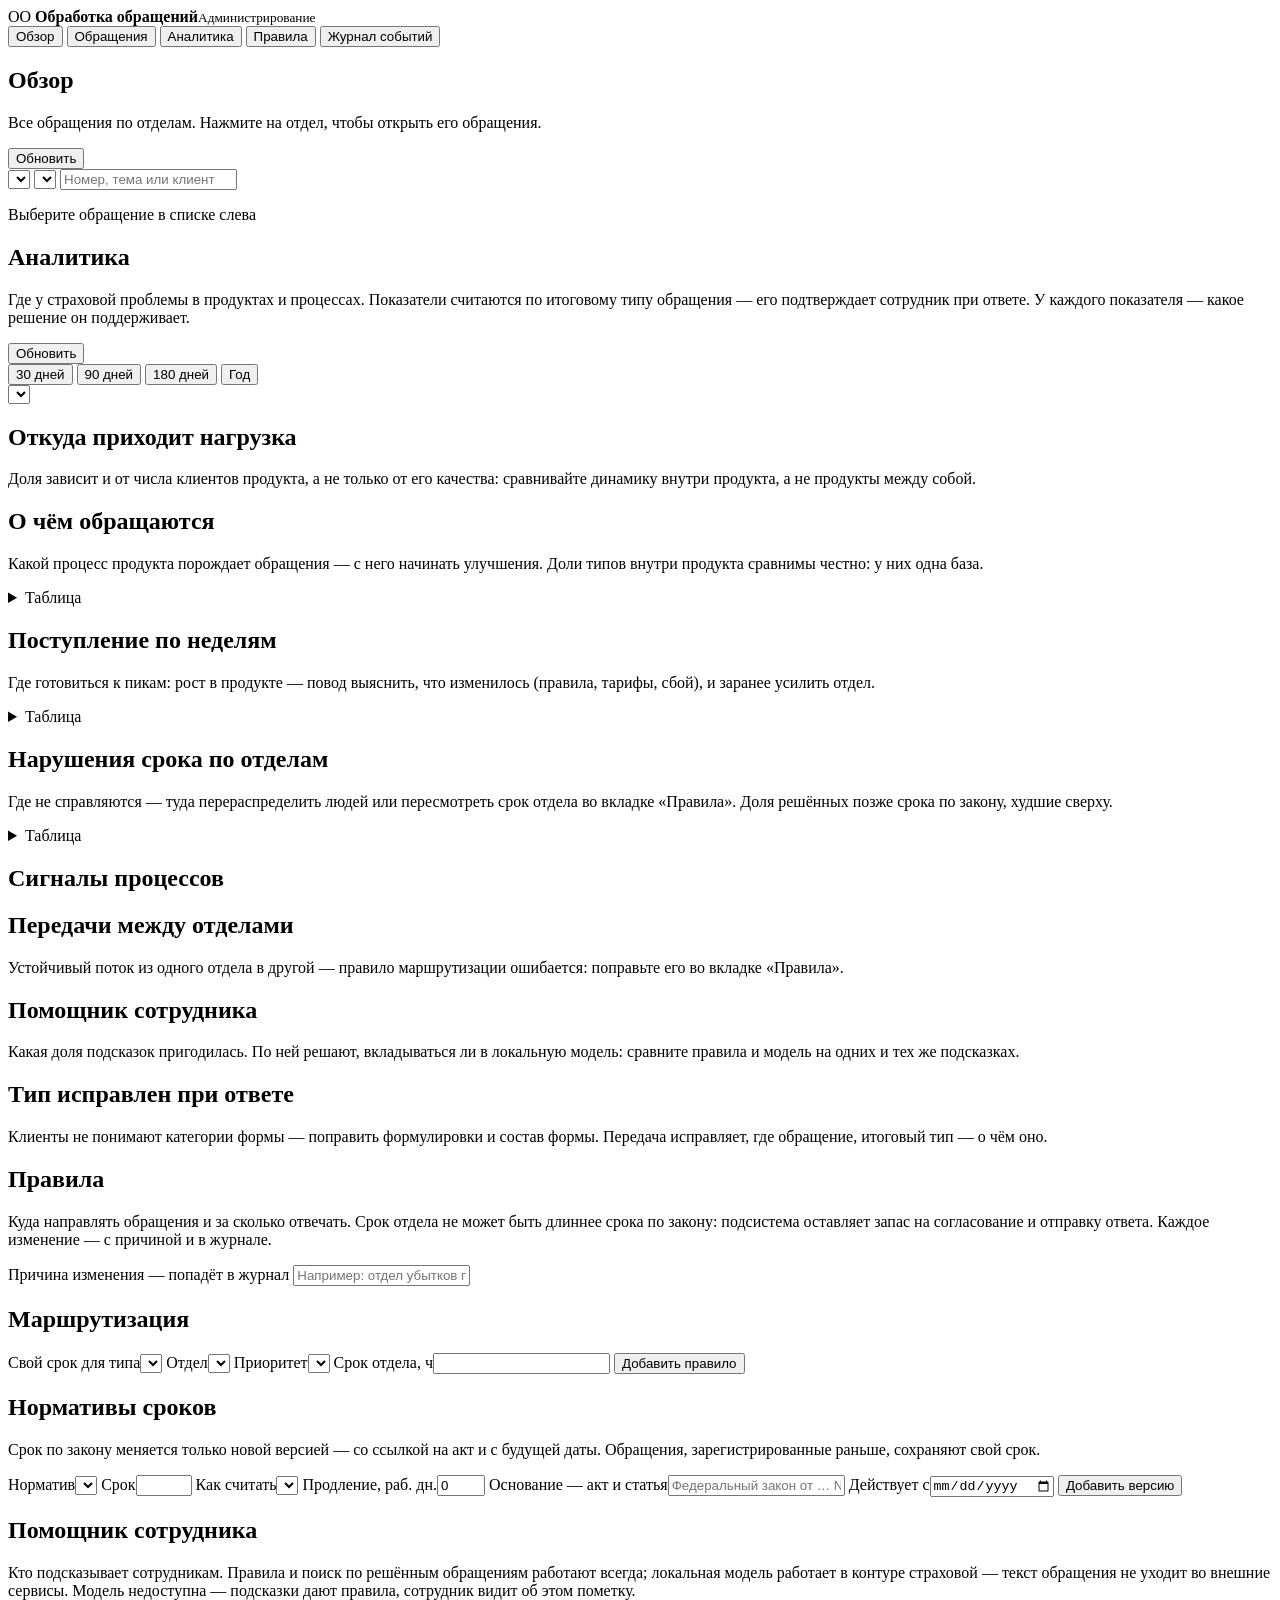
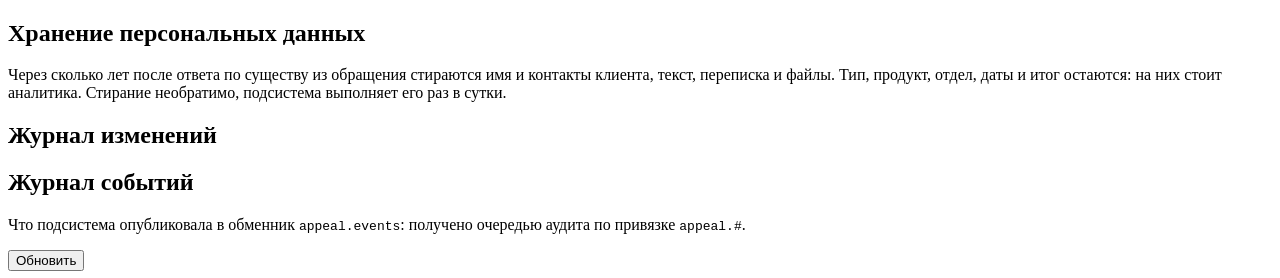
==== src/main/resources/static/admin.html @ 3dcd6af5 "feat: рабочее место: счётчик дел в заголовке вкладки и на «Сводке», сообщение о новом обращении и от" ====
<!doctype html>
<html lang="ru">
<head>
    <meta charset="utf-8">
    <meta name="viewport" content="width=device-width, initial-scale=1">
    <title>Администрирование — обработка обращений</title>
    <link rel="stylesheet" href="/styles.css?v=20261024-11">
</head>
<body class="app-page">
<header class="topbar admin-topbar">
    <div class="brand">
        <span class="brand-mark">ОО</span>
        <span><strong>Обработка обращений</strong><small>Администрирование</small></span>
    </div>
    <nav class="tabs">
        <button class="tab active" type="button" data-tab="overview">Обзор</button>
        <button class="tab" type="button" data-tab="appeals">Обращения</button>
        <button class="tab" type="button" data-tab="analytics">Аналитика</button>
        <button class="tab" type="button" data-tab="rules">Правила</button>
        <button class="tab" type="button" data-tab="events">Журнал событий</button>
    </nav>
    <div id="user-box" class="user-box"></div>
</header>

<main>
    <section id="overview-view" class="view active page">
        <div class="view-head">
            <div>
                <h1>Обзор</h1>
                <p class="muted">Все обращения по отделам. Нажмите на отдел, чтобы открыть его обращения.</p>
            </div>
            <button id="refresh-overview" class="btn" type="button">Обновить</button>
        </div>
        <div id="integrations" class="integrations"></div>
        <div id="metrics" class="metrics"></div>
        <div class="panel"><table id="by-department" class="table"></table></div>
    </section>

    <section id="appeals-view" class="view master-detail">
        <aside class="master">
            <div class="filters">
                <select id="filter-department"></select>
                <select id="filter-status"></select>
                <input id="filter-text" type="search" placeholder="Номер, тема или клиент">
            </div>
            <div id="admin-list" class="queue-list"></div>
        </aside>
        <article id="admin-card" class="detail"><p class="empty">Выберите обращение в списке слева</p></article>
    </section>

    <section id="analytics-view" class="view page wide-page">
        <div class="view-head">
            <div>
                <h1>Аналитика</h1>
                <p class="muted">Где у страховой проблемы в продуктах и процессах. Показатели считаются по итоговому типу
                    обращения — его подтверждает сотрудник при ответе. У каждого показателя — какое решение он поддерживает.</p>
            </div>
            <button id="refresh-analytics" class="btn" type="button">Обновить</button>
        </div>
        <div class="analytics-filters">
            <div id="analytics-period" class="chip-row" role="group" aria-label="Период">
                <button class="chip-button" type="button" data-days="30">30 дней</button>
                <button class="chip-button" type="button" data-days="90">90 дней</button>
                <button class="chip-button selected" type="button" data-days="180">180 дней</button>
                <button class="chip-button" type="button" data-days="365">Год</button>
            </div>
            <select id="analytics-product" aria-label="Вид страхования"></select>
            <p id="analytics-scope" class="muted small-text"></p>
        </div>

        <div id="analytics-body">
            <div id="analytics-kpi" class="metrics analytics-kpi"></div>
            <p id="analytics-empty" class="panel muted" hidden>За период обращений нет.</p>
            <div id="analytics-panels" class="analytics-grid">
                <section class="panel chart-panel">
                    <h2>Откуда приходит нагрузка</h2>
                    <p class="decision">Доля зависит и от числа клиентов продукта, а не только от его качества:
                        сравнивайте динамику внутри продукта, а не продукты между собой.</p>
                    <div id="analytics-products"></div>
                </section>
                <section class="panel chart-panel">
                    <h2 id="types-title">О чём обращаются</h2>
                    <p class="decision">Какой процесс продукта порождает обращения — с него начинать улучшения.
                        Доли типов внутри продукта сравнимы честно: у них одна база.</p>
                    <div id="analytics-types"></div>
                    <details class="table-view"><summary>Таблица</summary><div id="types-table"></div></details>
                </section>
                <section class="panel chart-panel span-2">
                    <h2>Поступление по неделям</h2>
                    <p class="decision">Где готовиться к пикам: рост в продукте — повод выяснить, что изменилось
                        (правила, тарифы, сбой), и заранее усилить отдел.</p>
                    <div id="analytics-weekly" class="chart-box"></div>
                    <p id="weekly-note" class="muted small-text"></p>
                    <details class="table-view"><summary>Таблица</summary><div id="weekly-table"></div></details>
                </section>
                <section class="panel chart-panel">
                    <h2>Нарушения срока по отделам</h2>
                    <p class="decision">Где не справляются — туда перераспределить людей или пересмотреть срок отдела
                        во вкладке «Правила». Доля решённых позже срока по закону, худшие сверху.</p>
                    <div id="analytics-departments"></div>
                    <p id="departments-scale" class="muted small-text"></p>
                    <details class="table-view"><summary>Таблица</summary><div id="departments-table"></div></details>
                </section>
                <section class="panel chart-panel">
                    <h2>Сигналы процессов</h2>
                    <ul id="analytics-signals" class="signal-list"></ul>
                </section>
                <section class="panel chart-panel">
                    <h2>Передачи между отделами</h2>
                    <p class="decision">Устойчивый поток из одного отдела в другой — правило маршрутизации ошибается:
                        поправьте его во вкладке «Правила».</p>
                    <p id="transfers-share" class="small-text"></p>
                    <div id="analytics-transfers"></div>
                </section>
                <section class="panel chart-panel">
                    <h2>Помощник сотрудника</h2>
                    <p class="decision">Какая доля подсказок пригодилась. По ней решают, вкладываться ли в локальную
                        модель: сравните правила и модель на одних и тех же подсказках.</p>
                    <div id="analytics-assistant"></div>
                </section>
                <section class="panel chart-panel">
                    <h2>Тип исправлен при ответе</h2>
                    <p class="decision">Клиенты не понимают категории формы — поправить формулировки и состав формы.
                        Передача исправляет, где обращение, итоговый тип — о чём оно.</p>
                    <p id="corrections-share" class="figure-line"></p>
                    <div id="analytics-corrections"></div>
                </section>
            </div>
        </div>
    </section>

    <section id="rules-view" class="view page wide-page">
        <div class="view-head">
            <div>
                <h1>Правила</h1>
                <p class="muted">Куда направлять обращения и за сколько отвечать. Срок отдела не может быть длиннее срока
                    по закону: подсистема оставляет запас на согласование и отправку ответа. Каждое изменение — с причиной
                    и в журнале.</p>
            </div>
        </div>
        <label class="reason-field">Причина изменения — попадёт в журнал
            <input id="settings-reason" maxlength="500" placeholder="Например: отдел убытков перегружен, ускоряем первичный разбор">
        </label>

        <section class="panel settings-block">
            <h2>Маршрутизация</h2>
            <div id="routing-uncovered"></div>
            <div class="table-scroll"><table id="routing-rules" class="table settings-table"></table></div>
            <form id="routing-add" class="settings-add">
                <label>Свой срок для типа<select name="type"></select></label>
                <label>Отдел<select name="departmentCode"></select></label>
                <label>Приоритет<select name="priority"></select></label>
                <label>Срок отдела, ч<input name="slaHours" type="number" min="1" required></label>
                <button class="btn" type="submit">Добавить правило</button>
            </form>
        </section>

        <section class="panel settings-block">
            <h2>Нормативы сроков</h2>
            <p class="muted small-text">Срок по закону меняется только новой версией — со ссылкой на акт и с будущей даты.
                Обращения, зарегистрированные раньше, сохраняют свой срок.</p>
            <div class="table-scroll"><table id="norms" class="table settings-table"></table></div>
            <form id="norm-add" class="settings-add">
                <label>Норматив<select name="code"></select></label>
                <label>Срок<input name="termDays" type="number" min="1" max="365" required></label>
                <label>Как считать<select name="counting"></select></label>
                <label>Продление, раб. дн.<input name="maxExtensionDays" type="number" min="0" max="30" value="0" required></label>
                <label class="wide">Основание — акт и статья<input name="legalBasis" maxlength="300" required
                       placeholder="Федеральный закон от … № …-ФЗ, ст. …"></label>
                <label>Действует с<input name="validFrom" type="date" required></label>
                <button class="btn" type="submit">Добавить версию</button>
            </form>
        </section>

        <section class="panel settings-block">
            <h2>Помощник сотрудника</h2>
            <p class="muted small-text">Кто подсказывает сотрудникам. Правила и поиск по решённым обращениям работают всегда;
                локальная модель работает в контуре страховой — текст обращения не уходит во внешние сервисы. Модель
                недоступна — подсказки дают правила, сотрудник видит об этом пометку.</p>
            <div id="assistant-settings"></div>
        </section>

        <section class="panel settings-block">
            <h2>Хранение персональных данных</h2>
            <p class="muted small-text">Через сколько лет после ответа по существу из обращения стираются имя и контакты
                клиента, текст, переписка и файлы. Тип, продукт, отдел, даты и итог остаются: на них стоит аналитика.
                Стирание необратимо, подсистема выполняет его раз в сутки.</p>
            <div id="retention-settings"></div>
        </section>

        <section class="panel settings-block">
            <h2>Журнал изменений</h2>
            <div id="settings-audit"></div>
        </section>
    </section>

    <section id="events-view" class="view page">
        <div class="view-head">
            <div>
                <h1>Журнал событий</h1>
                <p class="muted">Что подсистема опубликовала в обменник <code>appeal.events</code>: получено очередью аудита по привязке <code>appeal.#</code>.</p>
            </div>
            <button id="refresh-events" class="btn" type="button">Обновить</button>
        </div>
        <div id="events" class="panel"></div>
    </section>
</main>

<div id="toast" class="toast"></div>
<script src="/auth.js?v=20261024-11"></script>
<script src="/common.js?v=20261024-11"></script>
<script src="/admin.js?v=20261024-11"></script>
<script src="/analytics.js?v=20261024-11"></script>
</body>
</html>
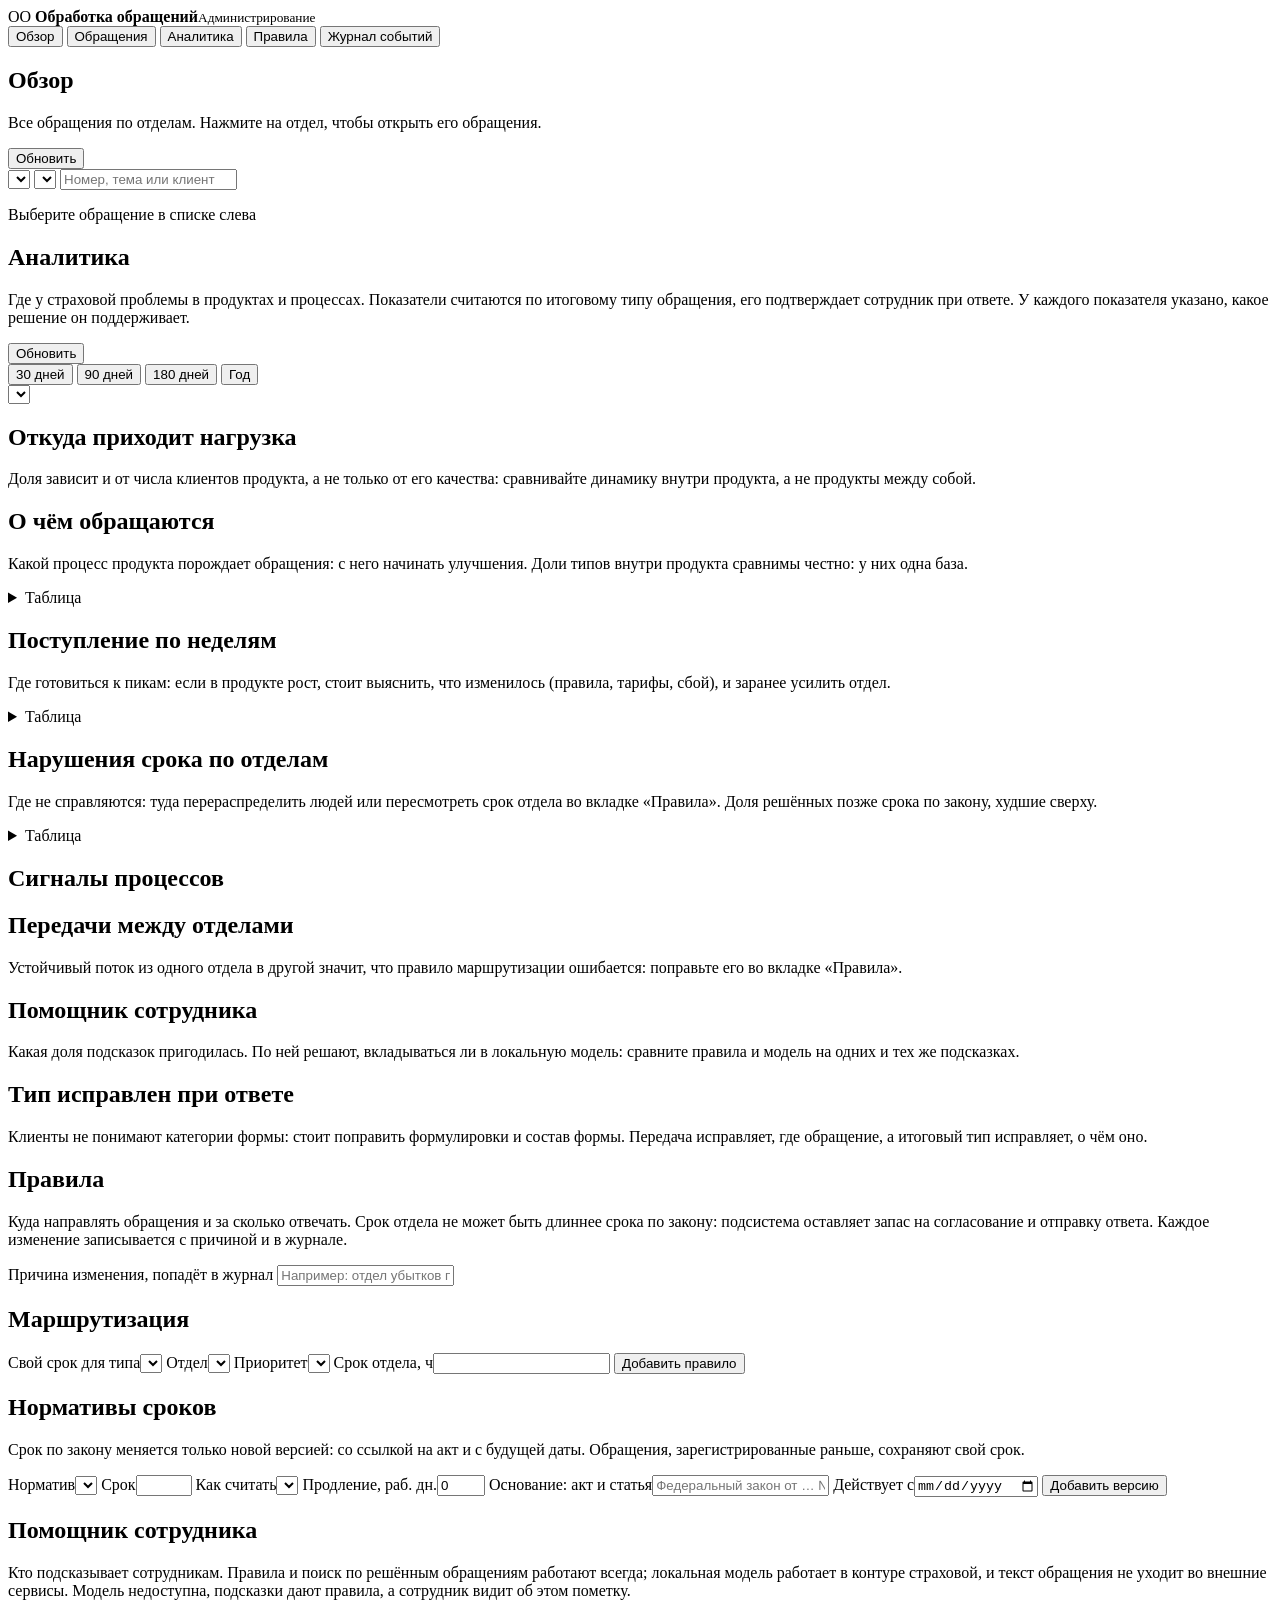
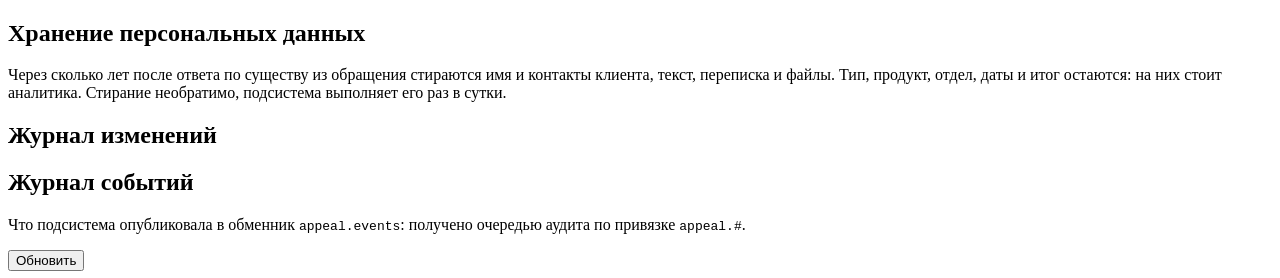
==== commit eba6d465: "style: тексты интерфейса, сообщения сервера и справочники помощника без лишних тире" ====
--- a/src/main/resources/static/admin.html
+++ b/src/main/resources/static/admin.html
@@ -3,8 +3,8 @@
 <head>
     <meta charset="utf-8">
     <meta name="viewport" content="width=device-width, initial-scale=1">
-    <title>Администрирование — обработка обращений</title>
-    <link rel="stylesheet" href="/styles.css?v=20261024-11">
+    <title>Администрирование · обработка обращений</title>
+    <link rel="stylesheet" href="/styles.css?v=20261024-16">
 </head>
 <body class="app-page">
 <header class="topbar admin-topbar">
@@ -39,9 +39,9 @@
     <section id="appeals-view" class="view master-detail">
         <aside class="master">
             <div class="filters">
-                <select id="filter-department"></select>
-                <select id="filter-status"></select>
-                <input id="filter-text" type="search" placeholder="Номер, тема или клиент">
+                <select id="filter-department" aria-label="Отдел"></select>
+                <select id="filter-status" aria-label="Статус"></select>
+                <input id="filter-text" type="search" placeholder="Номер, тема или клиент" aria-label="Поиск по номеру, теме или клиенту">
             </div>
             <div id="admin-list" class="queue-list"></div>
         </aside>
@@ -53,7 +53,7 @@
             <div>
                 <h1>Аналитика</h1>
                 <p class="muted">Где у страховой проблемы в продуктах и процессах. Показатели считаются по итоговому типу
-                    обращения — его подтверждает сотрудник при ответе. У каждого показателя — какое решение он поддерживает.</p>
+                    обращения, его подтверждает сотрудник при ответе. У каждого показателя указано, какое решение он поддерживает.</p>
             </div>
             <button id="refresh-analytics" class="btn" type="button">Обновить</button>
         </div>
@@ -80,14 +80,14 @@
                 </section>
                 <section class="panel chart-panel">
                     <h2 id="types-title">О чём обращаются</h2>
-                    <p class="decision">Какой процесс продукта порождает обращения — с него начинать улучшения.
+                    <p class="decision">Какой процесс продукта порождает обращения: с него начинать улучшения.
                         Доли типов внутри продукта сравнимы честно: у них одна база.</p>
                     <div id="analytics-types"></div>
                     <details class="table-view"><summary>Таблица</summary><div id="types-table"></div></details>
                 </section>
                 <section class="panel chart-panel span-2">
                     <h2>Поступление по неделям</h2>
-                    <p class="decision">Где готовиться к пикам: рост в продукте — повод выяснить, что изменилось
+                    <p class="decision">Где готовиться к пикам: если в продукте рост, стоит выяснить, что изменилось
                         (правила, тарифы, сбой), и заранее усилить отдел.</p>
                     <div id="analytics-weekly" class="chart-box"></div>
                     <p id="weekly-note" class="muted small-text"></p>
@@ -95,7 +95,7 @@
                 </section>
                 <section class="panel chart-panel">
                     <h2>Нарушения срока по отделам</h2>
-                    <p class="decision">Где не справляются — туда перераспределить людей или пересмотреть срок отдела
+                    <p class="decision">Где не справляются: туда перераспределить людей или пересмотреть срок отдела
                         во вкладке «Правила». Доля решённых позже срока по закону, худшие сверху.</p>
                     <div id="analytics-departments"></div>
                     <p id="departments-scale" class="muted small-text"></p>
@@ -107,7 +107,7 @@
                 </section>
                 <section class="panel chart-panel">
                     <h2>Передачи между отделами</h2>
-                    <p class="decision">Устойчивый поток из одного отдела в другой — правило маршрутизации ошибается:
+                    <p class="decision">Устойчивый поток из одного отдела в другой значит, что правило маршрутизации ошибается:
                         поправьте его во вкладке «Правила».</p>
                     <p id="transfers-share" class="small-text"></p>
                     <div id="analytics-transfers"></div>
@@ -120,8 +120,8 @@
                 </section>
                 <section class="panel chart-panel">
                     <h2>Тип исправлен при ответе</h2>
-                    <p class="decision">Клиенты не понимают категории формы — поправить формулировки и состав формы.
-                        Передача исправляет, где обращение, итоговый тип — о чём оно.</p>
+                    <p class="decision">Клиенты не понимают категории формы: стоит поправить формулировки и состав формы.
+                        Передача исправляет, где обращение, а итоговый тип исправляет, о чём оно.</p>
                     <p id="corrections-share" class="figure-line"></p>
                     <div id="analytics-corrections"></div>
                 </section>
@@ -134,11 +134,11 @@
             <div>
                 <h1>Правила</h1>
                 <p class="muted">Куда направлять обращения и за сколько отвечать. Срок отдела не может быть длиннее срока
-                    по закону: подсистема оставляет запас на согласование и отправку ответа. Каждое изменение — с причиной
+                    по закону: подсистема оставляет запас на согласование и отправку ответа. Каждое изменение записывается с причиной
                     и в журнале.</p>
             </div>
         </div>
-        <label class="reason-field">Причина изменения — попадёт в журнал
+        <label class="reason-field">Причина изменения, попадёт в журнал
             <input id="settings-reason" maxlength="500" placeholder="Например: отдел убытков перегружен, ускоряем первичный разбор">
         </label>
 
@@ -157,7 +157,7 @@
 
         <section class="panel settings-block">
             <h2>Нормативы сроков</h2>
-            <p class="muted small-text">Срок по закону меняется только новой версией — со ссылкой на акт и с будущей даты.
+            <p class="muted small-text">Срок по закону меняется только новой версией: со ссылкой на акт и с будущей даты.
                 Обращения, зарегистрированные раньше, сохраняют свой срок.</p>
             <div class="table-scroll"><table id="norms" class="table settings-table"></table></div>
             <form id="norm-add" class="settings-add">
@@ -165,7 +165,7 @@
                 <label>Срок<input name="termDays" type="number" min="1" max="365" required></label>
                 <label>Как считать<select name="counting"></select></label>
                 <label>Продление, раб. дн.<input name="maxExtensionDays" type="number" min="0" max="30" value="0" required></label>
-                <label class="wide">Основание — акт и статья<input name="legalBasis" maxlength="300" required
+                <label class="wide">Основание: акт и статья<input name="legalBasis" maxlength="300" required
                        placeholder="Федеральный закон от … № …-ФЗ, ст. …"></label>
                 <label>Действует с<input name="validFrom" type="date" required></label>
                 <button class="btn" type="submit">Добавить версию</button>
@@ -175,8 +175,8 @@
         <section class="panel settings-block">
             <h2>Помощник сотрудника</h2>
             <p class="muted small-text">Кто подсказывает сотрудникам. Правила и поиск по решённым обращениям работают всегда;
-                локальная модель работает в контуре страховой — текст обращения не уходит во внешние сервисы. Модель
-                недоступна — подсказки дают правила, сотрудник видит об этом пометку.</p>
+                локальная модель работает в контуре страховой, и текст обращения не уходит во внешние сервисы. Модель
+                недоступна, подсказки дают правила, а сотрудник видит об этом пометку.</p>
             <div id="assistant-settings"></div>
         </section>
 
@@ -206,10 +206,10 @@
     </section>
 </main>
 
-<div id="toast" class="toast"></div>
-<script src="/auth.js?v=20261024-11"></script>
-<script src="/common.js?v=20261024-11"></script>
-<script src="/admin.js?v=20261024-11"></script>
-<script src="/analytics.js?v=20261024-11"></script>
+<div id="toast" class="toast" role="status" aria-live="polite"></div>
+<script src="/auth.js?v=20261024-16"></script>
+<script src="/common.js?v=20261024-16"></script>
+<script src="/admin.js?v=20261024-16"></script>
+<script src="/analytics.js?v=20261024-16"></script>
 </body>
 </html>
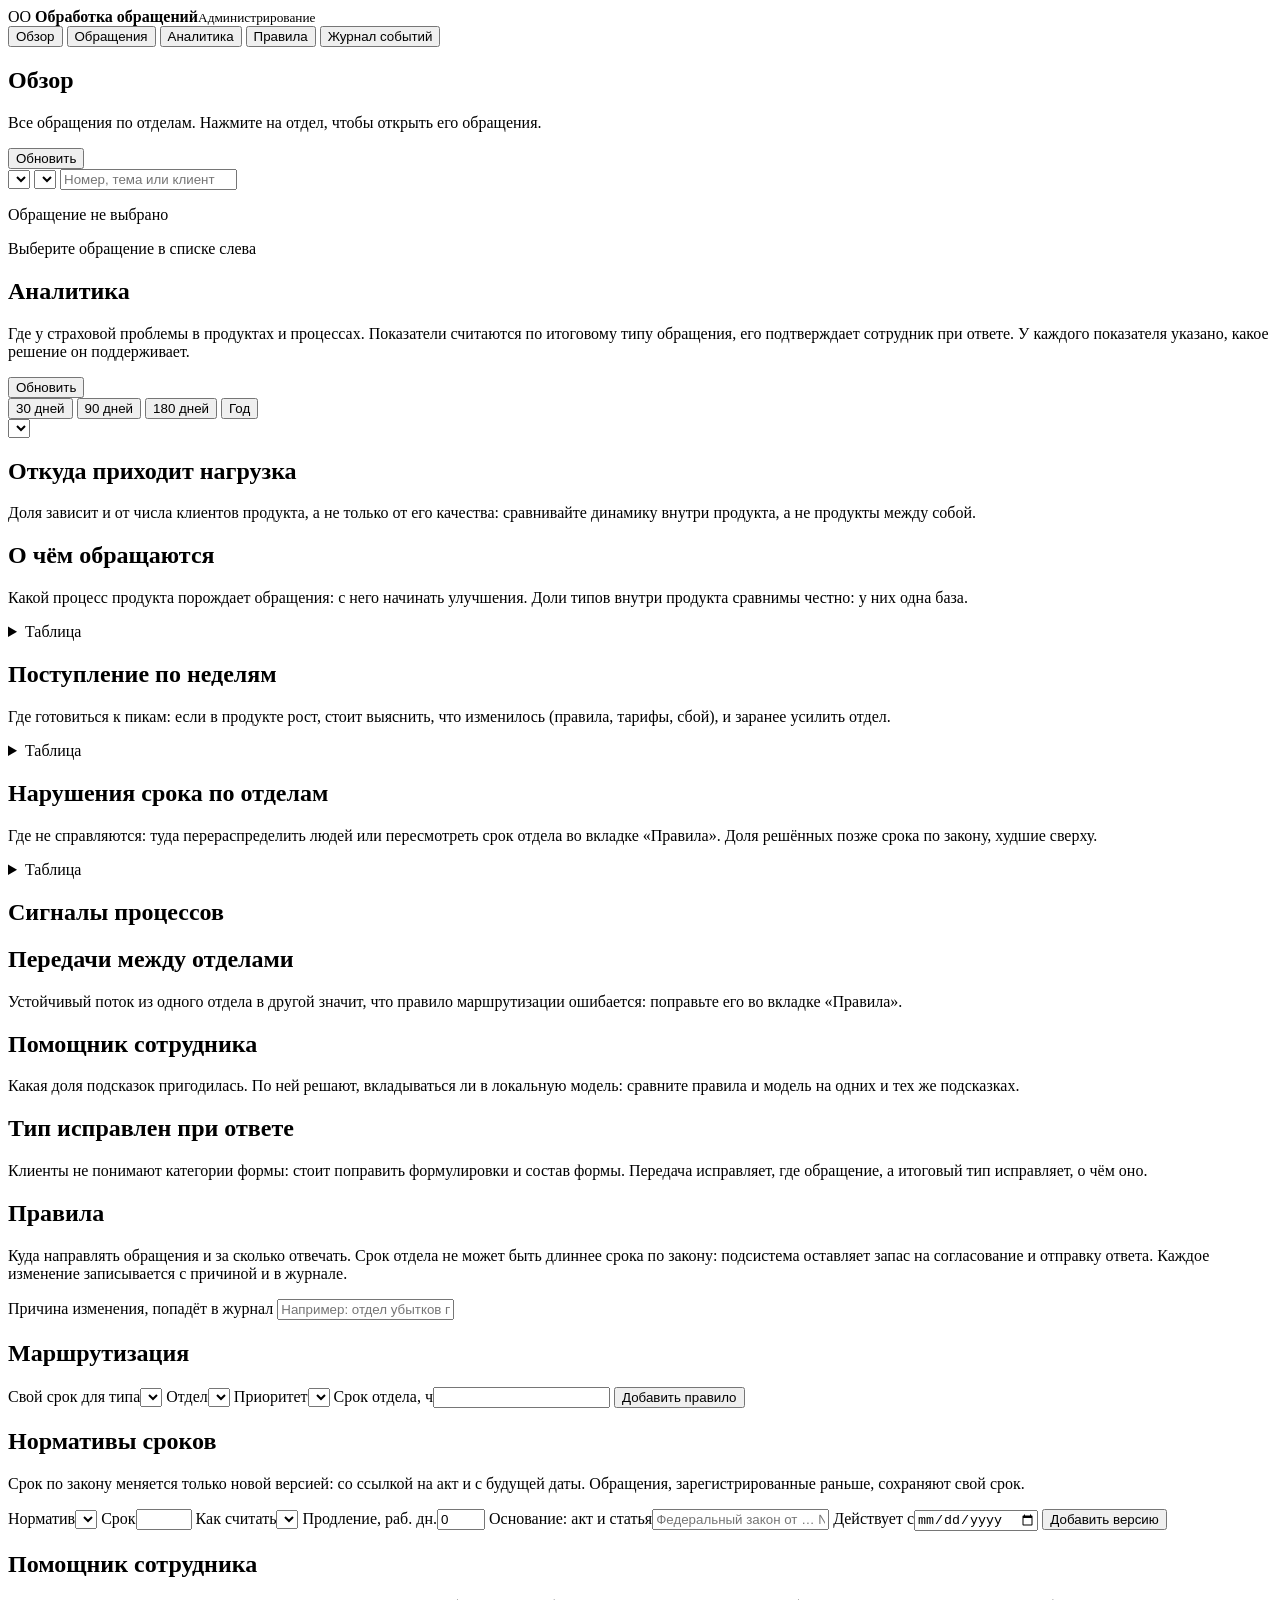
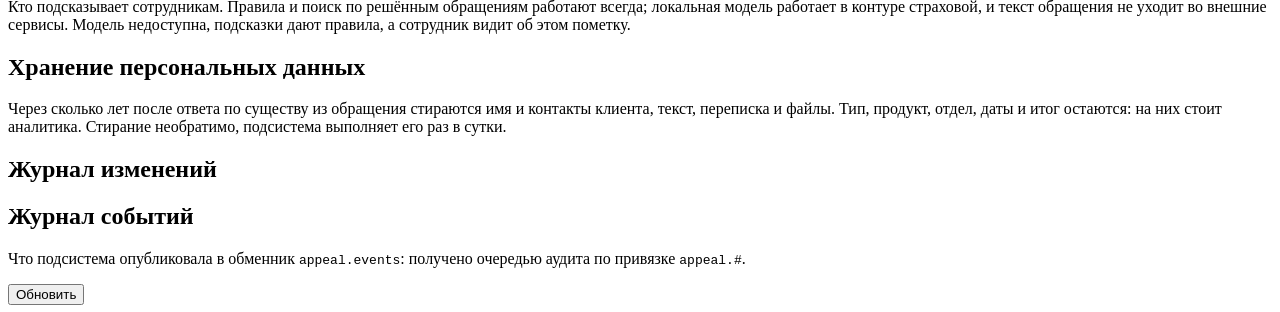
==== commit b3f95656: "feat: единый вид состояний: пусто с подсказкой, загрузка с индикатором, ошибка с кнопкой повтора во " ====
--- a/src/main/resources/static/admin.html
+++ b/src/main/resources/static/admin.html
@@ -4,7 +4,7 @@
     <meta charset="utf-8">
     <meta name="viewport" content="width=device-width, initial-scale=1">
     <title>Администрирование · обработка обращений</title>
-    <link rel="stylesheet" href="/styles.css?v=20261024-16">
+    <link rel="stylesheet" href="/styles.css?v=20261024-17">
 </head>
 <body class="app-page">
 <header class="topbar admin-topbar">
@@ -45,7 +45,7 @@
             </div>
             <div id="admin-list" class="queue-list"></div>
         </aside>
-        <article id="admin-card" class="detail"><p class="empty">Выберите обращение в списке слева</p></article>
+        <article id="admin-card" class="detail"><div class="state"><p class="state-title">Обращение не выбрано</p><p class="state-hint">Выберите обращение в списке слева</p></div></article>
     </section>
 
     <section id="analytics-view" class="view page wide-page">
@@ -207,9 +207,9 @@
 </main>
 
 <div id="toast" class="toast" role="status" aria-live="polite"></div>
-<script src="/auth.js?v=20261024-16"></script>
-<script src="/common.js?v=20261024-16"></script>
-<script src="/admin.js?v=20261024-16"></script>
-<script src="/analytics.js?v=20261024-16"></script>
+<script src="/auth.js?v=20261024-17"></script>
+<script src="/common.js?v=20261024-17"></script>
+<script src="/admin.js?v=20261024-17"></script>
+<script src="/analytics.js?v=20261024-17"></script>
 </body>
 </html>
